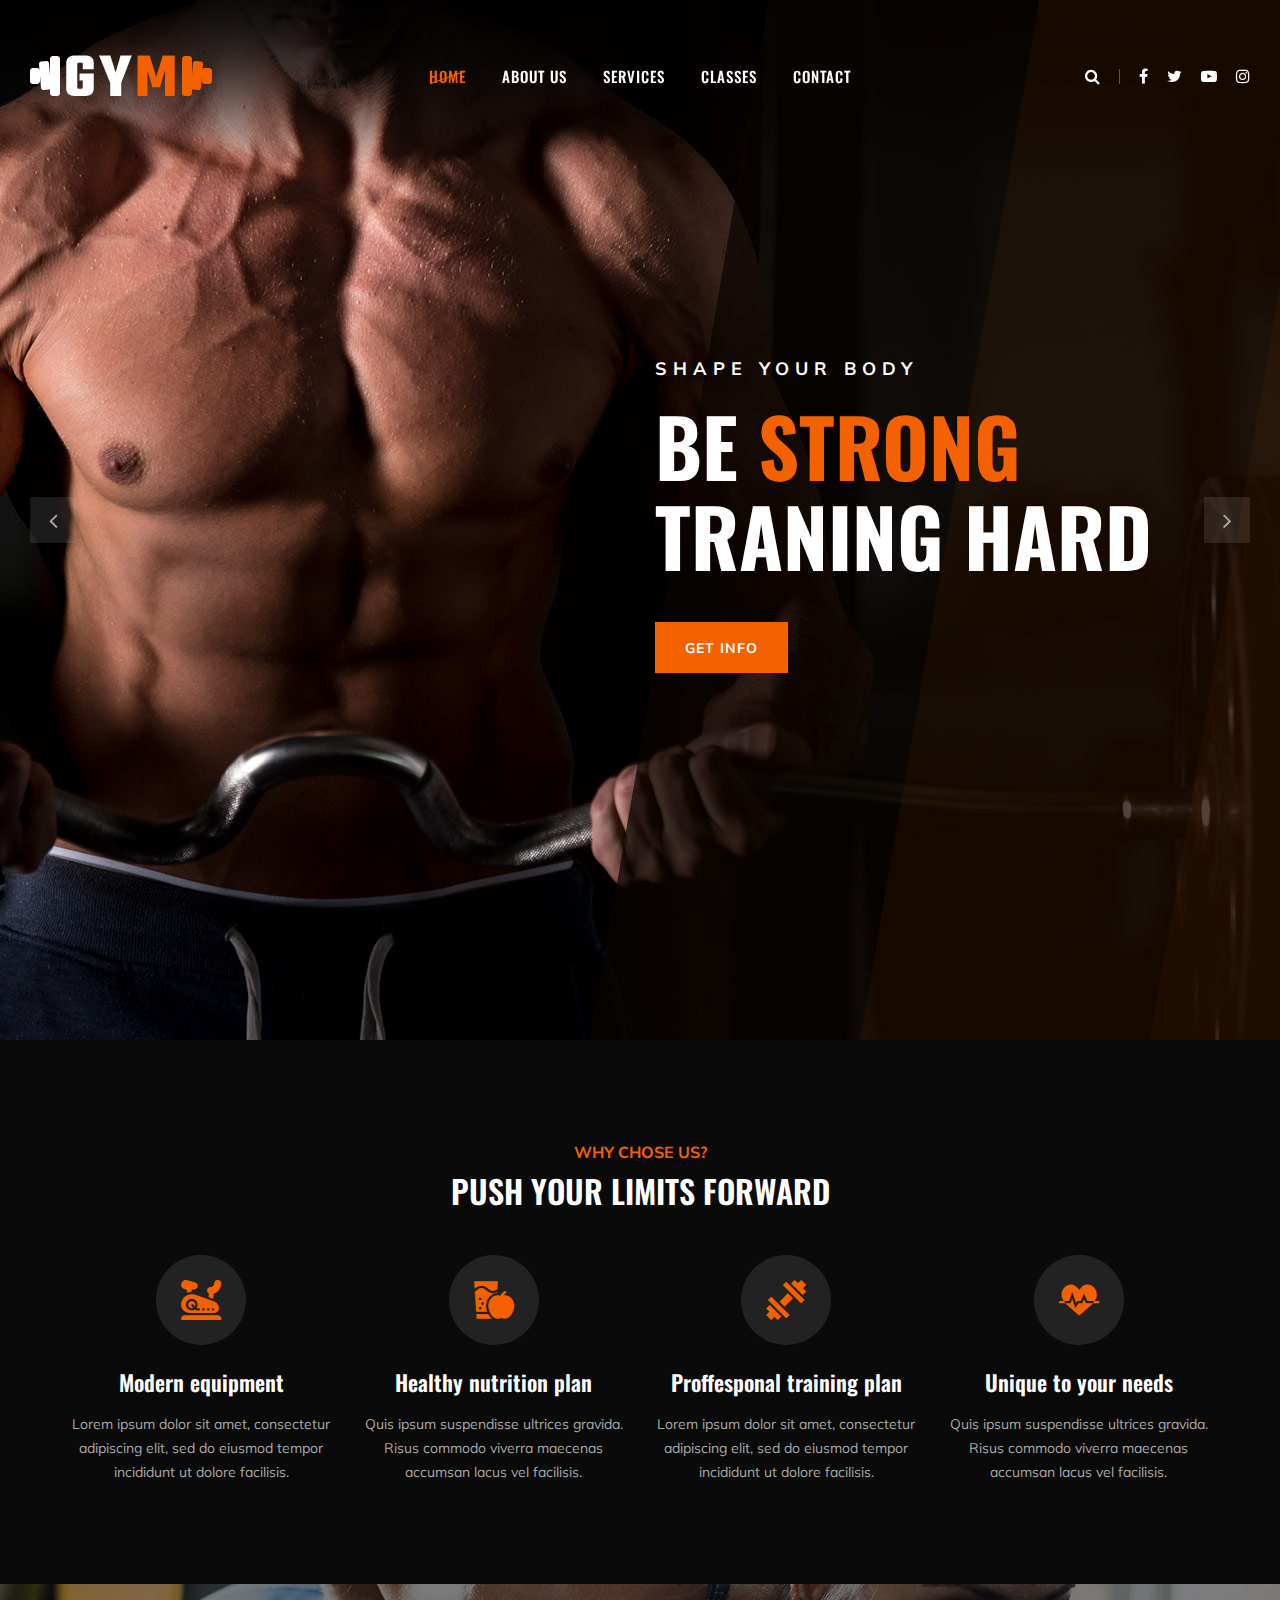
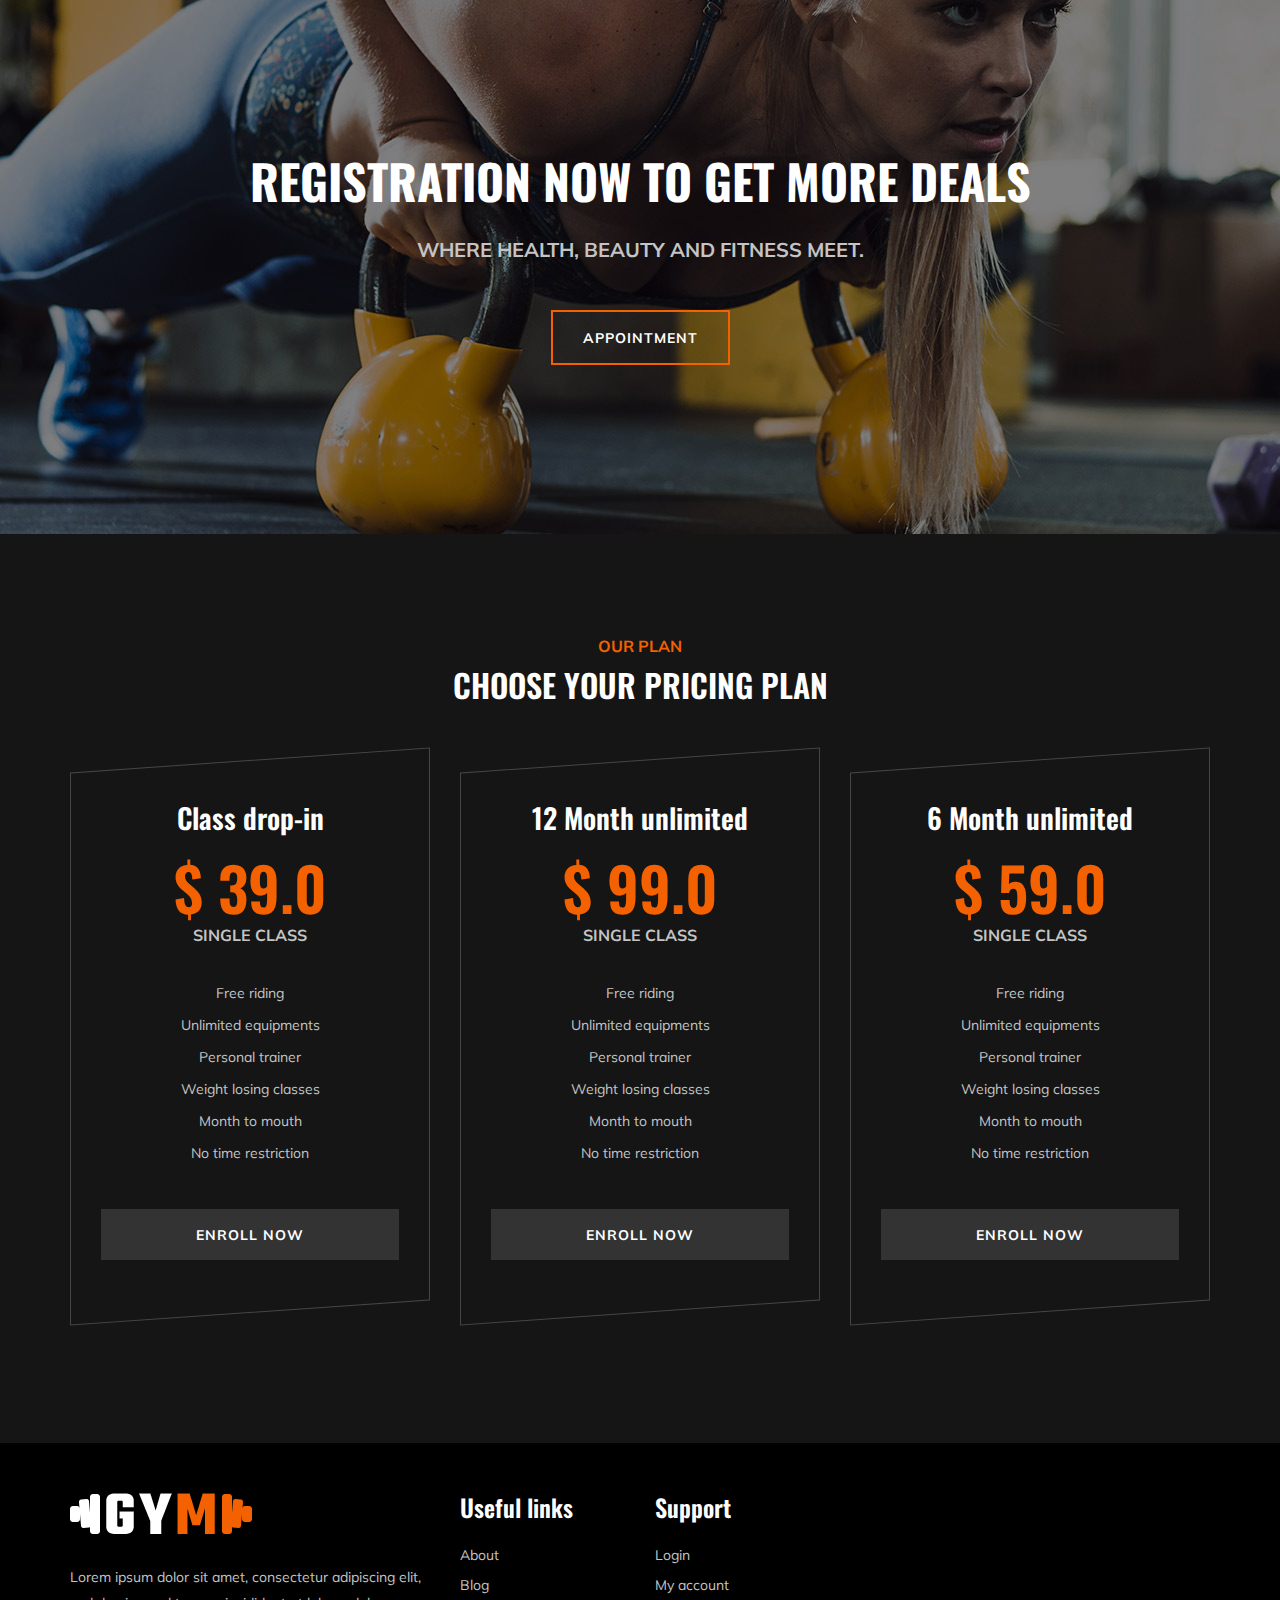
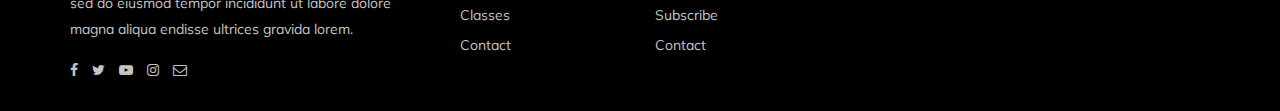
==== index.html @ 5176e03b "first commit" ====
<!DOCTYPE html>
<html lang="zxx">

<head>
    <meta charset="UTF-8">
    <meta name="description" content="Gym Template">
    <meta name="keywords" content="Gym, unica, creative, html">
    <meta name="viewport" content="width=device-width, initial-scale=1.0">
    <meta http-equiv="X-UA-Compatible" content="ie=edge">
    <title>SIM | Project</title>

    <!-- Google Font -->
    <link href="https://fonts.googleapis.com/css?family=Muli:300,400,500,600,700,800,900&display=swap" rel="stylesheet">
    <link href="https://fonts.googleapis.com/css?family=Oswald:300,400,500,600,700&display=swap" rel="stylesheet">

    <!-- Css Styles -->
    <link rel="stylesheet" href="css/bootstrap.min.css" type="text/css">
    <link rel="stylesheet" href="css/font-awesome.min.css" type="text/css">
    <link rel="stylesheet" href="css/flaticon.css" type="text/css">
    <link rel="stylesheet" href="css/owl.carousel.min.css" type="text/css">
    <link rel="stylesheet" href="css/magnific-popup.css" type="text/css">
    <link rel="stylesheet" href="css/slicknav.min.css" type="text/css">
    <link rel="stylesheet" href="css/style.css" type="text/css">
</head>

<body>
    <!-- Page Preloder -->
    <div id="preloder">
        <div class="loader"></div>
    </div>

    <!-- Offcanvas Menu Section Begin -->
    <div class="offcanvas-menu-overlay"></div>
    <div class="offcanvas-menu-wrapper">
        <div class="canvas-close">
            <i class="fa fa-close"></i>
        </div>
        <div class="canvas-search search-switch">
            <i class="fa fa-search"></i>
        </div>
        <nav class="canvas-menu mobile-menu">
            <ul>
                <li class="active"><a href="./index.html">Home</a></li>
                <li><a href="./about-us.html">About Us</a></li>
                <li><a href="./services.html">Services</a></li>
                <li><a href="./Classes.html">Classes</a></li>
                <li><a href="./contact.html">Contact</a></li>
            </ul>
</nav>
        <div id="mobile-menu-wrap"></div>
        <div class="canvas-social">
            <a href="#"><i class="fa fa-facebook"></i></a>
            <a href="#"><i class="fa fa-twitter"></i></a>
            <a href="#"><i class="fa fa-youtube-play"></i></a>
            <a href="#"><i class="fa fa-instagram"></i></a>
        </div>
    </div>
    <!-- Offcanvas Menu Section End -->

    <!-- Header Section Begin -->
    <header class="header-section">
        <div class="container-fluid">
            <div class="row">
                <div class="col-lg-3">
                    <div class="logo">
                        <a href="./index.html">
                            <img src="img/logo.png" alt="">
                        </a>
                    </div>
                </div>
                <div class="col-lg-6">
                    <nav class="nav-menu">
                        <ul>
                            <li class="active"><a href="./index.html">Home</a></li>
                            <li><a href="./about-us.html">About Us</a></li>
                            <li><a href="./services.html">Services</a></li>
                            <li><a href="./Classes.html">Classes</a></li>
                            <li><a href="./contact.html">Contact</a></li>
                        </ul>
                    </nav>
                </div>
                <div class="col-lg-3">
                    <div class="top-option">
                        <div class="to-search search-switch">
                            <i class="fa fa-search"></i>
                        </div>
                        <div class="to-social">
                            <a href="#"><i class="fa fa-facebook"></i></a>
                            <a href="#"><i class="fa fa-twitter"></i></a>
                            <a href="#"><i class="fa fa-youtube-play"></i></a>
                            <a href="#"><i class="fa fa-instagram"></i></a>
                        </div>
                    </div>
                </div>
            </div>
            <div class="canvas-open">
                <i class="fa fa-bars"></i>
            </div>
        </div>
    </header>
    <!-- Header End -->

    <!-- Hero Section Begin -->
    <section class="hero-section">
        <div class="hs-slider owl-carousel">
            <div class="hs-item set-bg" data-setbg="img/hero/hero-1.jpg">
                <div class="container">
                    <div class="row">
                        <div class="col-lg-6 offset-lg-6">
                            <div class="hi-text">
                                <span>Shape your body</span>
                                <h1>Be <strong>strong</strong> traning hard</h1>
                                <a href="#" class="primary-btn">Get info</a>
                            </div>
                        </div>
                    </div>
                </div>
            </div>
            <div class="hs-item set-bg" data-setbg="img/hero/hero-2.jpg">
                <div class="container">
                    <div class="row">
                        <div class="col-lg-6 offset-lg-6">
                            <div class="hi-text">
                                <span>Shape your body</span>
                                <h1>Be <strong>strong</strong> traning hard</h1>
                                <a href="#" class="primary-btn">Get info</a>
                            </div>
                        </div>
                    </div>
                </div>
            </div>
        </div>
    </section>
    <!-- Hero Section End -->

    <!-- ChoseUs Section Begin -->
    <section class="choseus-section spad">
        <div class="container">
            <div class="row">
                <div class="col-lg-12">
                    <div class="section-title">
                        <span>Why chose us?</span>
                        <h2>PUSH YOUR LIMITS FORWARD</h2>
                    </div>
                </div>
            </div>
            <div class="row">
                <div class="col-lg-3 col-sm-6">
                    <div class="cs-item">
                        <span class="flaticon-034-stationary-bike"></span>
                        <h4>Modern equipment</h4>
                        <p>Lorem ipsum dolor sit amet, consectetur adipiscing elit, sed do eiusmod tempor incididunt ut
                            dolore facilisis.</p>
                    </div>
                </div>
                <div class="col-lg-3 col-sm-6">
                    <div class="cs-item">
                        <span class="flaticon-033-juice"></span>
                        <h4>Healthy nutrition plan</h4>
                        <p>Quis ipsum suspendisse ultrices gravida. Risus commodo viverra maecenas accumsan lacus vel
                            facilisis.</p>
                    </div>
                </div>
                <div class="col-lg-3 col-sm-6">
                    <div class="cs-item">
                        <span class="flaticon-002-dumbell"></span>
                        <h4>Proffesponal training plan</h4>
                        <p>Lorem ipsum dolor sit amet, consectetur adipiscing elit, sed do eiusmod tempor incididunt ut
                            dolore facilisis.</p>
                    </div>
                </div>
                <div class="col-lg-3 col-sm-6">
                    <div class="cs-item">
                        <span class="flaticon-014-heart-beat"></span>
                        <h4>Unique to your needs</h4>
                        <p>Quis ipsum suspendisse ultrices gravida. Risus commodo viverra maecenas accumsan lacus vel
                            facilisis.</p>
                    </div>
                </div>
            </div>
        </div>
    </section>
    <!-- ChoseUs Section End -->

    <!-- Banner Section Begin -->
    <section class="banner-section set-bg" data-setbg="img/banner-bg.jpg">
        <div class="container">
            <div class="row">
                <div class="col-lg-12 text-center">
                    <div class="bs-text">
                        <h2>registration now to get more deals</h2>
                        <div class="bt-tips">Where health, beauty and fitness meet.</div>
                        <a href="#" class="primary-btn  btn-normal">Appointment</a>
                    </div>
                </div>
            </div>
        </div>
    </section>
    <!-- Banner Section End -->

    <!-- Pricing Section Begin -->
    <section class="pricing-section spad">
        <div class="container">
            <div class="row">
                <div class="col-lg-12">
                    <div class="section-title">
                        <span>Our Plan</span>
                        <h2>Choose your pricing plan</h2>
                    </div>
                </div>
            </div>
            <div class="row justify-content-center">
                <div class="col-lg-4 col-md-8">
                    <div class="ps-item">
                        <h3>Class drop-in</h3>
                        <div class="pi-price">
                            <h2>$ 39.0</h2>
                            <span>SINGLE CLASS</span>
                        </div>
                        <ul>
                            <li>Free riding</li>
                            <li>Unlimited equipments</li>
                            <li>Personal trainer</li>
                            <li>Weight losing classes</li>
                            <li>Month to mouth</li>
                            <li>No time restriction</li>
                        </ul>
                        <a href="#" class="primary-btn pricing-btn">Enroll now</a>
                        <a href="#" class="thumb-icon"><i class="fa fa-picture-o"></i></a>
                    </div>
                </div>
                <div class="col-lg-4 col-md-8">
                    <div class="ps-item">
                        <h3>12 Month unlimited</h3>
                        <div class="pi-price">
                            <h2>$ 99.0</h2>
                            <span>SINGLE CLASS</span>
                        </div>
                        <ul>
                            <li>Free riding</li>
                            <li>Unlimited equipments</li>
                            <li>Personal trainer</li>
                            <li>Weight losing classes</li>
                            <li>Month to mouth</li>
                            <li>No time restriction</li>
                        </ul>
                        <a href="#" class="primary-btn pricing-btn">Enroll now</a>
                        <a href="#" class="thumb-icon"><i class="fa fa-picture-o"></i></a>
                    </div>
                </div>
                <div class="col-lg-4 col-md-8">
                    <div class="ps-item">
                        <h3>6 Month unlimited</h3>
                        <div class="pi-price">
                            <h2>$ 59.0</h2>
                            <span>SINGLE CLASS</span>
                        </div>
                        <ul>
                            <li>Free riding</li>
                            <li>Unlimited equipments</li>
                            <li>Personal trainer</li>
                            <li>Weight losing classes</li>
                            <li>Month to mouth</li>
                            <li>No time restriction</li>
                        </ul>
                        <a href="#" class="primary-btn pricing-btn">Enroll now</a>
                        <a href="#" class="thumb-icon"><i class="fa fa-picture-o"></i></a>
                    </div>
                </div>
            </div>
        </div>
    </section>
    <!-- Pricing Section End -->

    <!-- Footer Section Begin -->
    <section class="footer-section">
        <div class="container">
            <div class="row">
                <div class="col-lg-4">
                    <div class="fs-about">
                        <div class="fa-logo">
                            <a href="#"><img src="img/logo.png" alt=""></a>
                        </div>
                        <p>Lorem ipsum dolor sit amet, consectetur adipiscing elit, sed do eiusmod tempor incididunt ut
                            labore dolore magna aliqua endisse ultrices gravida lorem.</p>
                        <div class="fa-social">
                            <a href="#"><i class="fa fa-facebook"></i></a>
                            <a href="#"><i class="fa fa-twitter"></i></a>
                            <a href="#"><i class="fa fa-youtube-play"></i></a>
                            <a href="#"><i class="fa fa-instagram"></i></a>
                            <a href="#"><i class="fa  fa-envelope-o"></i></a>
                        </div>
                    </div>
                </div>
                <div class="col-lg-2 col-md-3 col-sm-6">
                    <div class="fs-widget">
                        <h4>Useful links</h4>
                        <ul>
                            <li><a href="#">About</a></li>
                            <li><a href="#">Blog</a></li>
                            <li><a href="#">Classes</a></li>
                            <li><a href="#">Contact</a></li>
                        </ul>
                    </div>
                </div>
                <div class="col-lg-2 col-md-3 col-sm-6">
                    <div class="fs-widget">
                        <h4>Support</h4>
                        <ul>
                            <li><a href="#">Login</a></li>
                            <li><a href="#">My account</a></li>
                            <li><a href="#">Subscribe</a></li>
                            <li><a href="#">Contact</a></li>
                        </ul>
                    </div>
                </div>
        </div>
    </section>
    <!-- Footer Section End -->

    <!-- Js Plugins -->
    <script src="js/jquery-3.3.1.min.js"></script>
    <script src="js/bootstrap.min.js"></script>
    <script src="js/jquery.magnific-popup.min.js"></script>
    <script src="js/jquery.slicknav.js"></script>
    <script src="js/owl.carousel.min.js"></script>
    <script src="js/main.js"></script>



</body>

</html>
---- css/flaticon.css ----
/*
  	Flaticon icon font: Flaticon
  	Creation date: 19/02/2019 07:27
  	*/

@font-face {
  font-family: "Flaticon";
  src: url("../fonts/Flaticon.eot");
  src: url("../fonts/Flaticon.eot?#iefix") format("embedded-opentype"),
       url("../fonts/Flaticon.woff2") format("woff2"),
       url("../fonts/Flaticon.woff") format("woff"),
       url("../fonts/Flaticon.ttf") format("truetype"),
       url("../fonts/Flaticon.svg#Flaticon") format("svg");
  font-weight: normal;
  font-style: normal;
}

@media screen and (-webkit-min-device-pixel-ratio:0) {
  @font-face {
    font-family: "Flaticon";
    src: url("../fonts/Flaticon.svg#Flaticon") format("svg");
  }
}

[class^="flaticon-"]:before, [class*=" flaticon-"]:before,
[class^="flaticon-"]:after, [class*=" flaticon-"]:after {   
  font-family: Flaticon;
  font-size: 40px;
  font-style: normal;
  margin-left: 0;
}

.flaticon-001-mattress:before { content: "\f100"; }
.flaticon-002-dumbell:before { content: "\f101"; }
.flaticon-003-weight:before { content: "\f102"; }
.flaticon-004-measuring-tape:before { content: "\f103"; }
.flaticon-005-clipboard:before { content: "\f104"; }
.flaticon-006-weight-1:before { content: "\f105"; }
.flaticon-007-rings:before { content: "\f106"; }
.flaticon-008-calendar:before { content: "\f107"; }
.flaticon-009-smartwatch:before { content: "\f108"; }
.flaticon-010-lockers:before { content: "\f109"; }
.flaticon-011-punching-ball:before { content: "\f10a"; }
.flaticon-012-bag:before { content: "\f10b"; }
.flaticon-013-balance:before { content: "\f10c"; }
.flaticon-014-heart-beat:before { content: "\f10d"; }
.flaticon-015-proteins:before { content: "\f10e"; }
.flaticon-016-fitness:before { content: "\f10f"; }
.flaticon-017-pull-up-bar:before { content: "\f110"; }
.flaticon-018-scale:before { content: "\f111"; }
.flaticon-019-bands:before { content: "\f112"; }
.flaticon-020-smartphone:before { content: "\f113"; }
.flaticon-021-tshirt:before { content: "\f114"; }
.flaticon-022-short:before { content: "\f115"; }
.flaticon-023-dumbbells:before { content: "\f116"; }
.flaticon-024-jumping-rope:before { content: "\f117"; }
.flaticon-025-fitness-1:before { content: "\f118"; }
.flaticon-026-gym:before { content: "\f119"; }
.flaticon-027-fitness-2:before { content: "\f11a"; }
.flaticon-028-weightlifting:before { content: "\f11b"; }
.flaticon-029-wheel:before { content: "\f11c"; }
.flaticon-030-dumbbells-1:before { content: "\f11d"; }
.flaticon-031-workout:before { content: "\f11e"; }
.flaticon-032-bottle:before { content: "\f11f"; }
.flaticon-033-juice:before { content: "\f120"; }
.flaticon-034-stationary-bike:before { content: "\f121"; }
.flaticon-035-punching-ball-1:before { content: "\f122"; }
.flaticon-036-timer:before { content: "\f123"; }
.flaticon-037-medal:before { content: "\f124"; }
.flaticon-038-treadmill:before { content: "\f125"; }
.flaticon-039-syringe:before { content: "\f126"; }
.flaticon-040-whistle:before { content: "\f127"; }
.flaticon-041-chest:before { content: "\f128"; }
.flaticon-042-pills:before { content: "\f129"; }
.flaticon-043-mp3:before { content: "\f12a"; }
.flaticon-044-no-smoking:before { content: "\f12b"; }
.flaticon-045-boxing-gloves:before { content: "\f12c"; }
.flaticon-046-gloves:before { content: "\f12d"; }
.flaticon-047-buck:before { content: "\f12e"; }
.flaticon-048-headgear:before { content: "\f12f"; }
.flaticon-049-hand-grip:before { content: "\f130"; }
.flaticon-050-no-fast-food:before { content: "\f131"; }
---- css/style.css ----
/*----------------------------------------*/
/*  default CSS
/*----------------------------------------*/

html,
body {
	height: 100%;
	font-family: "Muli", sans-serif;
	-webkit-font-smoothing: antialiased;
	font-smoothing: antialiased;
}

h1,
h2,
h3,
h4,
h5,
h6 {
	margin: 0;
	color: #111111;
	font-weight: 400;
	font-family: "Oswald", sans-serif;
}

h1 {
	font-size: 70px;
}

h2 {
	font-size: 36px;
}

h3 {
	font-size: 30px;
}

h4 {
	font-size: 24px;
}

h5 {
	font-size: 18px;
}

h6 {
	font-size: 16px;
}

p {
	font-size: 14px;
	font-family: "Muli", sans-serif;
	color: #a9a9a9;
	font-weight: 400;
	line-height: 24px;
	margin: 0 0 15px 0;
}

img {
	max-width: 100%;
}

input:focus,
select:focus,
button:focus,
textarea:focus {
	outline: none;
}

a:hover,
a:focus {
	text-decoration: none;
	outline: none;
	color: #fff;
}

ul,
ol {
	padding: 0;
	margin: 0;
}

/*---------------------
  Helper CSS
-----------------------*/

.section-title {
	margin-bottom: 45px;
	text-align: center;
}

.section-title span {
	font-size: 16px;
	color: #f36100;
	text-transform: uppercase;
	font-weight: 700;
}

.section-title h2 {
	color: #ffffff;
	font-size: 32px;
	font-weight: 600;
	text-transform: uppercase;
	margin-top: 8px;
}

.set-bg {
	background-repeat: no-repeat;
	background-size: cover;
	background-position: top center;
}

.spad {
	padding-top: 100px;
	padding-bottom: 100px;
}

.spad-2 {
	padding-top: 50px;
	padding-bottom: 70px;
}

.text-white h1,
.text-white h2,
.text-white h3,
.text-white h4,
.text-white h5,
.text-white h6,
.text-white p,
.text-white span,
.text-white li,
.text-white a {
	color: #fff;
}

/* buttons */

.primary-btn {
	display: inline-block;
	font-size: 14px;
	padding: 17px 30px 16px;
	color: #ffffff;
	background: #f36100;
	line-height: normal;
	letter-spacing: 1px;
	text-transform: uppercase;
	font-weight: 700;
}

.primary-btn.btn-normal {
	-webkit-transition: all 0.3s;
	-o-transition: all 0.3s;
	transition: all 0.3s;
}

.primary-btn.btn-normal:hover {
	background: #f36100;
	border-color: #f36100;
}

/* Preloder */

#preloder {
	position: fixed;
	width: 100%;
	height: 100%;
	top: 0;
	left: 0;
	z-index: 999999;
	background: #000;
}

.loader {
	width: 40px;
	height: 40px;
	position: absolute;
	top: 50%;
	left: 50%;
	margin-top: -13px;
	margin-left: -13px;
	border-radius: 60px;
	animation: loader 0.8s linear infinite;
	-webkit-animation: loader 0.8s linear infinite;
}

@keyframes loader {
	0% {
		-webkit-transform: rotate(0deg);
		transform: rotate(0deg);
		border: 4px solid #f44336;
		border-left-color: transparent;
	}
	50% {
		-webkit-transform: rotate(180deg);
		transform: rotate(180deg);
		border: 4px solid #673ab7;
		border-left-color: transparent;
	}
	100% {
		-webkit-transform: rotate(360deg);
		transform: rotate(360deg);
		border: 4px solid #f44336;
		border-left-color: transparent;
	}
}

@-webkit-keyframes loader {
	0% {
		-webkit-transform: rotate(0deg);
		border: 4px solid #f44336;
		border-left-color: transparent;
	}
	50% {
		-webkit-transform: rotate(180deg);
		border: 4px solid #673ab7;
		border-left-color: transparent;
	}
	100% {
		-webkit-transform: rotate(360deg);
		border: 4px solid #f44336;
		border-left-color: transparent;
	}
}

.spacial-controls {
	position: fixed;
	width: 111px;
	height: 91px;
	top: 0;
	right: 0;
	z-index: 999;
}

.spacial-controls .search-switch {
	display: block;
	height: 100%;
	padding-top: 30px;
	background: #323232;
	text-align: center;
	cursor: pointer;
}

.search-model {
	display: none;
	position: fixed;
	width: 100%;
	height: 100%;
	left: 0;
	top: 0;
	background: #000;
	z-index: 99999;
}

.search-model-form {
	padding: 0 15px;
}

.search-model-form input {
	width: 500px;
	font-size: 40px;
	border: none;
	border-bottom: 2px solid #333;
	background: none;
	color: #999;
}

.search-close-switch {
	position: absolute;
	width: 50px;
	height: 50px;
	background: #333;
	color: #fff;
	text-align: center;
	border-radius: 50%;
	font-size: 28px;
	line-height: 28px;
	top: 30px;
	cursor: pointer;
	-webkit-transform: rotate(45deg);
	-ms-transform: rotate(45deg);
	transform: rotate(45deg);
	display: -webkit-box;
	display: -ms-flexbox;
	display: flex;
	-webkit-box-align: center;
	-ms-flex-align: center;
	align-items: center;
	-webkit-box-pack: center;
	-ms-flex-pack: center;
	justify-content: center;
}

/*---------------------
  Header
-----------------------*/

.header-section {
	position: absolute;
	left: 0;
	top: 0;
	width: 100%;
	padding: 0 15px;
	padding-top: 55px;
	z-index: 99;
}

.logo a {
	display: inline-block;
}

.nav-menu {
	text-align: center;
}

.nav-menu ul li {
	list-style: none;
	display: inline-block;
	margin-right: 32px;
	position: relative;
	z-index: 1;
}

.nav-menu ul li .dropdown {
	position: absolute;
	left: -30px;
	top: 58px;
	width: 180px;
	background: #252525;
	z-index: 99;
	text-align: left;
	padding: 13px 0 20px;
	opacity: 0;
	visibility: hidden;
	-webkit-transition: all 0.3s;
	-o-transition: all 0.3s;
	transition: all 0.3s;
}

.nav-menu ul li .dropdown li {
	margin-right: 0;
	display: block;
}

.nav-menu ul li .dropdown li a {
	display: block;
	text-transform: none;
	padding: 6px 0 6px 30px;
	font-weight: 400;
}

.nav-menu ul li .dropdown li a:after {
	display: none;
}

.nav-menu ul li:last-child {
	margin-right: 0;
}

.nav-menu ul li.active>a {
	color: #f36100;
}

.nav-menu ul li.active>a:after {
	opacity: 1;
}

.nav-menu ul li:hover>a {
	color: #f36100;
}

.nav-menu ul li:hover>a:after {
	opacity: 1;
}

.nav-menu ul li:hover .dropdown {
	opacity: 1;
	visibility: visible;
}

.nav-menu ul li a {
	color: #ffffff;
	display: block;
	font-size: 15px;
	font-weight: 500;
	text-transform: uppercase;
	letter-spacing: 1px;
	font-family: "Oswald", sans-serif;
	padding: 10px 0px;
	position: relative;
	-webkit-transition: all 0.3s;
	-o-transition: all 0.3s;
	transition: all 0.3s;
}

.nav-menu ul li a:after {
	position: absolute;
	left: 0;
	top: 22px;
	height: 1px;
	width: 100%;
	background: #f36100;
	content: "";
	-webkit-transform: rotate(-20deg);
	-ms-transform: rotate(-20deg);
	transform: rotate(-20deg);
	opacity: 0;
	-webkit-transition: all 0.3s;
	-o-transition: all 0.3s;
	transition: all 0.3s;
}

.top-option {
	text-align: right;
	padding: 9px 0;
}

.top-option .to-search {
	display: inline-block;
	padding-right: 20px;
	position: relative;
}

.top-option .to-search:after {
	position: absolute;
	right: 0;
	top: 5px;
	height: 15px;
	width: 1px;
	background: rgba(255, 255, 255, 0.3);
	content: "";
}

.top-option .to-search i {
	font-size: 16px;
	color: #ffffff;
	cursor: pointer;
}

.top-option .to-social {
	display: inline-block;
}

.top-option .to-social a {
	display: inline-block;
	color: #ffffff;
	font-size: 16px;
	margin-left: 15px;
}

.offcanvas-menu-wrapper {
	display: none;
}

.canvas-open {
	display: none;
}

/*---------------------
  Hero Section
-----------------------*/

.hs-slider.owl-carousel .owl-item.active .hs-item .hi-text span {
	position: relative;
	top: 0;
	-webkit-transition: all 0.2s ease 0.2s;
	-o-transition: all 0.2s ease 0.2s;
	transition: all 0.2s ease 0.2s;
	opacity: 1;
}

.hs-slider.owl-carousel .owl-item.active .hs-item .hi-text h1 {
	position: relative;
	top: 0;
	-webkit-transition: all 0.4s ease 0.4s;
	-o-transition: all 0.4s ease 0.4s;
	transition: all 0.4s ease 0.4s;
	opacity: 1;
}

.hs-slider.owl-carousel .owl-item.active .hs-item .hi-text .primary-btn {
	position: relative;
	top: 0;
	-webkit-transition: all 0.6s ease 0.6s;
	-o-transition: all 0.6s ease 0.6s;
	transition: all 0.6s ease 0.6s;
	opacity: 1;
}

.hs-slider.owl-carousel .owl-nav button {
	height: 46px;
	width: 46px;
	color: #a9a9a9;
	background: rgba(255, 255, 255, 0.1);
	line-height: 46px;
	text-align: center;
	position: absolute;
	font-size: 24px;
	left: 30px;
	top: 50%;
	-webkit-transform: translateY(-23px);
	-ms-transform: translateY(-23px);
	transform: translateY(-23px);
}

.hs-slider.owl-carousel .owl-nav button.owl-next {
	left: auto;
	right: 30px;
}

.hs-slider .hs-item {
	height: 1040px;
	display: -webkit-box;
	display: -ms-flexbox;
	display: flex;
	-ms-flex-line-pack: center;
	align-content: center;
	padding-top: 355px;
}

.hs-slider .hs-item .hi-text span {
	display: block;
	font-size: 18px;
	color: #ffffff;
	text-transform: uppercase;
	font-weight: 700;
	letter-spacing: 6px;
	margin-bottom: 18px;
	position: relative;
	top: 100px;
	opacity: 0;
}

.hs-slider .hs-item .hi-text h1 {
	font-size: 80px;
	color: #ffffff;
	font-weight: 700;
	text-transform: uppercase;
	line-height: 90px;
	margin-bottom: 42px;
	position: relative;
	top: 100px;
	opacity: 0;
}

.hs-slider .hs-item .hi-text h1 strong {
	color: #f36100;
}

.hs-slider .hs-item .hi-text .primary-btn {
	position: relative;
	top: 100px;
	opacity: 0;
}

/*---------------------
  ChoseUs Section
-----------------------*/

.choseus-section {
	background: #0a0a0a;
	padding-bottom: 70px;
}

.cs-item {
	text-align: center;
	margin-bottom: 30px;
}

.cs-item:hover span {
	background: #f36100;
	color: #ffffff;
}

.cs-item span {
	height: 90px;
	width: 90px;
	background: rgba(255, 255, 255, 0.1);
	border-radius: 50%;
	display: inline-block;
	color: #f36100;
	line-height: 90px;
	text-align: center;
	-webkit-transition: all 0.3s;
	-o-transition: all 0.3s;
	transition: all 0.3s;
}

.cs-item h4 {
	color: #ffffff;
	font-size: 22px;
	font-weight: 600;
	margin-top: 24px;
	margin-bottom: 16px;
}

/*---------------------
  Classes Section
-----------------------*/

.classes-section {
	background: #151515;
	padding-bottom: 80px;
}

.classes-section .section-title {
	margin-bottom: 35px;
}

.class-item {
	overflow: hidden;
	margin-bottom: 30px;
}

.class-item .ci-pic img {
	min-width: 100%;
}

.class-item .ci-text {
	background: #0a0a0a;
	position: relative;
	padding: 10px 30px 26px 30px;
	z-index: 1;
}

.class-item .ci-text:after {
	position: absolute;
	left: -5px;
	top: -44px;
	height: 100px;
	width: 600px;
	border-top: 4px solid #464646;
	background: #0a0a0a;
	content: "";
	-webkit-transform: rotate(-5deg);
	-ms-transform: rotate(-5deg);
	transform: rotate(-5deg);
	z-index: -1;
}

.class-item .ci-text span {
	color: #f36100;
	font-size: 12px;
	text-transform: uppercase;
	font-weight: 700;
}

.class-item .ci-text h5 {
	font-size: 20px;
	color: #ffffff;
	font-weight: 600;
	text-transform: uppercase;
	margin-top: 4px;
}

.class-item .ci-text h4 {
	font-size: 26px;
	color: #ffffff;
	font-weight: 600;
	text-transform: uppercase;
	margin-top: 4px;
}

.class-item .ci-text a {
	display: inline-block;
	width: 46px;
	height: 46px;
	background: rgba(255, 255, 255, 0.1);
	line-height: 46px;
	text-align: center;
	font-size: 24px;
	color: #ffffff;
	position: absolute;
	right: 30px;
	bottom: 26px;
}

/*---------------------
  Banner Section
-----------------------*/

.banner-section {
	height: 550px;
	display: -webkit-box;
	display: -ms-flexbox;
	display: flex;
	-webkit-box-align: center;
	-ms-flex-align: center;
	align-items: center;
	-webkit-box-pack: center;
	-ms-flex-pack: center;
	justify-content: center;
}

.bs-text.service-banner .bt-tips {
	margin-bottom: 35px;
}

.bs-text h2 {
	font-size: 48px;
	color: #ffffff;
	font-weight: 700;
	text-transform: uppercase;
	margin-bottom: 25px;
}

.bs-text .bt-tips {
	font-size: 20px;
	color: #c4c4c4;
	font-weight: 700;
	text-transform: uppercase;
	margin-bottom: 45px;
}

.bs-text .primary-btn {
	background: transparent;
	border: 2px solid #f36100;
}

.bs-text .play-btn {
	display: inline-block;
	height: 70px;
	width: 70px;
	background: #f36100;
	border-radius: 50%;
	line-height: 70px;
	text-align: center;
	font-size: 36px;
	color: #ffffff;
}

/*---------------------
  Pricing Section
-----------------------*/

.pricing-section {
	background: #151515;
}

.pricing-section .section-title {
	margin-bottom: 56px;
}

.ps-item {
	text-align: center;
	padding: 40px 30px 52px;
	border: 1px solid #464646;
	-webkit-transform: skewY(-4deg);
	-ms-transform: skewY(-4deg);
	transform: skewY(-4deg);
	-webkit-transition: all 0.5s;
	-o-transition: all 0.5s;
	transition: all 0.5s;
	margin-bottom: 30px;
	position: relative;
}

.ps-item:hover {
	background: #ffffff;
	border-color: #ffffff;
}

.ps-item:hover h3 {
	color: #111111;
}

.ps-item:hover .pi-price span {
	color: #444444;
}

.ps-item:hover ul li {
	color: #111111;
	font-weight: 600;
}

.ps-item:hover .primary-btn.pricing-btn {
	background: #f36100;
}

.ps-item:hover .thumb-icon {
	opacity: 1;
	visibility: visible;
}

.ps-item h3 {
	font-size: 28px;
	color: #ffffff;
	font-weight: 600;
	margin-bottom: 16px;
	-webkit-transform: skewY(4deg);
	-ms-transform: skewY(4deg);
	transform: skewY(4deg);
}

.ps-item .pi-price {
	margin-bottom: 30px;
	-webkit-transform: skewY(4deg);
	-ms-transform: skewY(4deg);
	transform: skewY(4deg);
}

.ps-item .pi-price h2 {
	font-size: 60px;
	color: #f36100;
	font-weight: 600;
}

.ps-item .pi-price span {
	color: #c4c4c4;
	font-size: 16px;
	font-weight: 700;
	text-transform: uppercase;
}

.ps-item ul {
	margin-bottom: 40px;
	-webkit-transform: skewY(4deg);
	-ms-transform: skewY(4deg);
	transform: skewY(4deg);
}

.ps-item ul li {
	font-size: 14px;
	color: #c4c4c4;
	line-height: 32px;
	list-style: none;
}

.ps-item .primary-btn.pricing-btn {
	display: block;
	background: #333333;
	-webkit-transform: skewY(4deg);
	-ms-transform: skewY(4deg);
	transform: skewY(4deg);
}

.ps-item .thumb-icon {
	font-size: 48px;
	color: #f36100;
	position: absolute;
	left: 50px;
	bottom: 120px;
	-webkit-transform: skewY(4deg);
	-ms-transform: skewY(4deg);
	transform: skewY(4deg);
	opacity: 0;
	visibility: hidden;
}


/*---------------------
  Team Section
-----------------------*/

.team-section {
	background: #151515;
}

.team-section.team-page {
	padding-bottom: 70px;
}

.team-section.team-page .ts-item {
	margin-bottom: 30px;
}



.team-section.team-page .ts-item .tt_social a {
	font-size: 14px;
	color: #c4c4c4;
	margin-right: 10px;
}

.team-section.team-page .ts-item .tt_social a:last-child {
	margin-right: 0;
}

.team-title .section-title {
	text-align: left;
	float: left;
}

.primary-btn.appoinment-btn {
	background: transparent;
	border: 2px solid #f36100;
	float: right;
	margin-top: 10px;
}

.ts-slider .col-lg-4 {
	max-width: 100%;
}

.ts-slider.owl-carousel .owl-dots {
	text-align: center;
	margin-top: 30px;
}

.ts-slider.owl-carousel .owl-dots button {
	height: 4px;
	width: 20px;
	background: #5c5c5c;
	margin-right: 15px;
	-webkit-transform: skewY(-5deg);
	-ms-transform: skewY(-5deg);
	transform: skewY(-5deg);
}

.ts-slider.owl-carousel .owl-dots button.active {
	background: #f36100;
}

.ts-slider.owl-carousel .owl-dots button:last-child {
	margin-right: 0;
}

.ts-item {
	height: 450px;
	position: relative;
	overflow: hidden;
}




/*---------------------
  Footer
-----------------------*/

.footer-section {
	background: #000000;
	padding-top: 50px;
}

.fs-about {
	margin-bottom: 30px;
}

.fs-about .fa-logo {
	margin-bottom: 30px;
}

.fs-about .fa-logo a {
	display: inline-block;
}

.fs-about p {
	line-height: 26px;
	color: #c4c4c4;
}

.fs-about .fa-social a {
	font-size: 14px;
	color: #c4c4c4;
	margin-right: 10px;
}

.fs-about .fa-social a:last-child {
	margin-right: 0;
}

.fs-widget {
	margin-bottom: 30px;
}

.fs-widget h4 {
	color: #ffffff;
	font-weight: 600;
	margin-bottom: 18px;
}

.fs-widget ul li {
	list-style: none;
}

.fs-widget ul li a {
	font-size: 14px;
	color: #c4c4c4;
	line-height: 30px;
}

.fs-widget .fw-recent {
	margin-bottom: 20px;
	padding-bottom: 10px;
	border-bottom: 1px solid #1a1a1a;
}

.fs-widget .fw-recent:last-child {
	padding-bottom: 0;
	border: none;
}

.fs-widget .fw-recent h6 {
	margin-bottom: 6px;
}

.fs-widget .fw-recent h6 a {
	color: #c4c4c4;
	letter-spacing: 0.5px;
}

.fs-widget .fw-recent ul li {
	font-size: 12px;
	color: #4d4d4d;
	display: inline-block;
	margin-right: 25px;
	position: relative;
}

.fs-widget .fw-recent ul li:last-child:after {
	display: none;
}

.fs-widget .fw-recent ul li:after {
	position: absolute;
	right: -16px;
	top: 0;
	content: "|";
}

.copyright-text {
	font-size: 14px;
	color: #c4c4c4;
	letter-spacing: 0.5px;
	border-top: 1px solid #1a1a1a;
	padding: 25px 0;
	margin-top: 15px;
}

.copyright-text a,
.copyright-text i {
	color: #f36100;
}

/* ----------------------------------- Other Pages Styles ----------------------------------- */

/*---------------------
  Breadcrumb Section
-----------------------*/

.breadcrumb-section {
	height: 500px;
	padding-top: 230px;
}

.breadcrumb-text h2 {
	font-size: 60px;
	color: #ffffff;
	font-weight: 600;
	text-transform: uppercase;
	margin-bottom: 15px;
}

.breadcrumb-text .bt-option a {
	font-size: 18px;
	color: #ffffff;
	font-weight: 700;
	display: inline-block;
	position: relative;
	margin-right: 20px;
}

.breadcrumb-text .bt-option a:after {
	position: absolute;
	right: -14px;
	top: 6px;
	font-family: "FontAwesome";
	content: "";
	font-size: 13px;
	font-weight: 400;
}

.breadcrumb-text .bt-option span {
	font-size: 18px;
	color: #f36100;
	font-weight: 700;
}

/*---------------------
  Contact Section
-----------------------*/

.contact-section {
	background: #151515;
}

.section-title.contact-title {
	text-align: left;
	margin-bottom: 35px;
}

.contact-widget .cw-text {
	overflow: hidden;
	margin-bottom: 35px;
}

.contact-widget .cw-text i {
	font-size: 30px;
	color: #f36100;
	display: inline-block;
	height: 65px;
	width: 65px;
	background: #363636;
	border-radius: 50%;
	line-height: 65px;
	text-align: center;
	float: left;
	margin-right: 20px;
}

.contact-widget .cw-text p {
	overflow: hidden;
	color: #c4c4c4;
	margin-bottom: 0;
	padding-top: 10px;
}

.contact-widget .cw-text ul {
	overflow: hidden;
	padding-top: 20px;
}

.contact-widget .cw-text ul li {
	list-style: none;
	font-size: 14px;
	color: #c4c4c4;
	margin-right: 25px;
	display: inline-block;
	position: relative;
}

.contact-widget .cw-text ul li:after {
	position: absolute;
	right: -18px;
	top: 0;
	content: "|";
	color: #545454;
}

.contact-widget .cw-text ul li:last-child {
	margin-right: 0;
}

.contact-widget .cw-text ul li:last-child:after {
	display: none;
}

.contact-widget .cw-text.email p {
	padding-top: 20px;
}

.leave-comment h5 {
	font-size: 20px;
	color: #ffffff;
	font-weight: 500;
	text-transform: uppercase;
	margin-bottom: 40px;
}

.leave-comment form input {
	font-size: 13px;
	color: #c4c4c4;
	width: 100%;
	height: 46px;
	border: 1px solid #363636;
	padding-left: 20px;
	padding-right: 5px;
	background: transparent;
	margin-bottom: 20px;
}

.leave-comment form input::-webkit-input-placeholder {
	color: #c4c4c4;
}

.leave-comment form input::-moz-placeholder {
	color: #c4c4c4;
}

.leave-comment form input:-ms-input-placeholder {
	color: #c4c4c4;
}

.leave-comment form input::-ms-input-placeholder {
	color: #c4c4c4;
}

.leave-comment form input::placeholder {
	color: #c4c4c4;
}

.leave-comment form textarea {
	font-size: 13px;
	color: #c4c4c4;
	width: 100%;
	height: 100px;
	border: 1px solid #363636;
	padding-left: 20px;
	padding-top: 12px;
	padding-right: 5px;
	background: transparent;
	margin-bottom: 14px;
	resize: none;
}

.leave-comment form textarea::-webkit-input-placeholder {
	color: #c4c4c4;
}

.leave-comment form textarea::-moz-placeholder {
	color: #c4c4c4;
}

.leave-comment form textarea:-ms-input-placeholder {
	color: #c4c4c4;
}

.leave-comment form textarea::-ms-input-placeholder {
	color: #c4c4c4;
}

.leave-comment form textarea::placeholder {
	color: #c4c4c4;
}

.leave-comment form button {
	font-size: 14px;
	color: #ffffff;
	text-transform: uppercase;
	font-weight: 700;
	width: 100%;
	border: none;
	padding: 14px 0 12px;
	background: #f36100;
}




/*--------------------------------- Responsive Media Quaries -----------------------------*/

@media only screen and (min-width: 1650px) and (max-width: 1920px) {
	.nav-menu ul li {
		margin-right: 60px;
	}
}

@media only screen and (min-width: 1200px) {
	.container {
		max-width: 1170px;
	}
}

/* Medium Device = 1200px */

@media only screen and (min-width: 992px) and (max-width: 1199px) {
	.nav-menu ul li {
		margin-right: 5px;
	}
	.ps-item .thumb-icon {
		left: 15px;
	}
	.blog-item .bi-pic {
		float: none;
	}
	.blog-item .bi-text {
		height: auto;
		padding: 32px 30px 30px 30px;
	}
	.blog-item .bi-pic img {
		height: auto;
	}
}

/* Tablet Device = 768px */

@media only screen and (min-width: 768px) and (max-width: 991px) {
	.about-text {
		height: auto;
		padding: 120px 70px 60px 70px;
	}
	.blog-section .sidebar-option {
		padding-left: 0;
	}
	.blog-item .bi-pic {
		float: none;
	}
	.blog-item .bi-text {
		height: auto;
		padding: 32px 30px 30px 30px;
	}
	.class-details-text .cd-trainer .cd-trainer-text {
		padding-top: 30px;
	}
	.sidebar-option {
		padding-left: 0;
		padding-top: 30px;
	}
	.chart-table {
		margin-bottom: 30px;
	}
	.table-controls {
		text-align: left;
		margin-top: 0;
		margin-bottom: 30px;
	}
	.ss-text:after {
		display: none;
	}
	.ss-text {
		padding: 72px 60px;
		margin-bottom: 30px;
	}
	.class-item .ci-text:after {
		width: 750px;
	}
	.ts_slider.owl-carousel .owl-nav button {
		left: 0;
	}
	.ts_slider.owl-carousel .owl-nav button.owl-next {
		right: 0;
	}
	.hs-slider.owl-carousel .owl-nav button {
		left: 0;
	}
	.hs-slider.owl-carousel .owl-nav button.owl-next {
		right: 0;
	}
	.offcanvas-menu-overlay {
		position: fixed;
		left: 0;
		top: 0;
		background: rgba(0, 0, 0, 0.7);
		z-index: 999;
		height: 100%;
		width: 100%;
		visibility: hidden;
		-webkit-transition: 0.3s;
		-o-transition: 0.3s;
		transition: 0.3s;
	}
	.offcanvas-menu-overlay.active {
		visibility: visible;
	}
	.canvas-open {
		position: absolute;
		right: 40px;
		top: 61px;
		font-size: 22px;
		width: 30px;
		height: 30px;
		color: #ffffff;
		border: 1px solid #ffffff;
		border-radius: 2px;
		line-height: 29px;
		text-align: center;
		z-index: 1;
		display: block;
		cursor: pointer;
	}
	.offcanvas-menu-wrapper {
		position: fixed;
		left: -300px;
		top: 0;
		width: 300px;
		z-index: 999;
		background: #ffffff;
		overflow-y: auto;
		height: 100%;
		opacity: 0;
		visibility: hidden;
		-webkit-transition: all 0.5s;
		-o-transition: all 0.5s;
		transition: all 0.5s;
		padding: 50px 30px 30px 30px;
		display: block;
	}
	.offcanvas-menu-wrapper.show-offcanvas-menu-wrapper {
		left: 0;
		opacity: 1;
		visibility: visible;
	}
	.offcanvas-menu-wrapper .canvas-close {
		font-size: 22px;
		width: 30px;
		height: 30px;
		border: 1px solid #151515;
		border-radius: 2px;
		text-align: center;
		line-height: 27px;
		position: absolute;
		right: 20px;
		top: 20px;
		cursor: pointer;
	}
	.offcanvas-menu-wrapper .canvas-search {
		font-size: 18px;
		text-align: center;
		margin-bottom: 20px;
		cursor: pointer;
	}
	.offcanvas-menu-wrapper .canvas-menu {
		display: none;
	}
	.offcanvas-menu-wrapper .canvas-social {
		text-align: center;
		padding-top: 20px;
	}
	.offcanvas-menu-wrapper .canvas-social a {
		display: inline-block;
		font-size: 16px;
		color: #363636;
		margin-right: 6px;
	}
	.offcanvas-menu-wrapper .canvas-social a:last-child {
		margin-right: 0;
	}
	.offcanvas-menu-wrapper .slicknav_btn {
		display: none;
	}
	.offcanvas-menu-wrapper .slicknav_menu {
		background: transparent;
		padding: 0;
	}
	.offcanvas-menu-wrapper .slicknav_nav {
		display: block !important;
	}
	.offcanvas-menu-wrapper .slicknav_nav ul {
		margin: 0;
	}
	.offcanvas-menu-wrapper .slicknav_nav .slicknav_row,
	.offcanvas-menu-wrapper .slicknav_nav a {
		padding: 10px 0;
		margin: 0;
		color: #151515;
		border-bottom: 1px solid #151515;
		font-weight: 500;
		font-family: "Oswald", sans-serif;
		font-size: 15px;
	}
	.offcanvas-menu-wrapper .slicknav_nav .slicknav_row:hover {
		border-radius: 0;
		background: transparent;
		color: #f36100;
	}
	.offcanvas-menu-wrapper .slicknav_nav a:hover {
		border-radius: 0;
		background: transparent;
		color: #f36100;
	}
	.nav-menu {
		display: none;
	}
	.top-option {
		display: none;
	}
	.grid-sizer {
		width: calc(50% - 10px);
	}
	.gallery .gs-item {
		width: calc(50% - 10px);
		float: none;
	}
	.gallery .gs-item.grid-wide {
		width: 100%;
	}
	.blog-item .bi-pic img {
		height: auto;
	}
}

/* Wide Mobile = 480px */

@media only screen and (max-width: 767px) {
	.offcanvas-menu-overlay {
		position: fixed;
		left: 0;
		top: 0;
		background: rgba(0, 0, 0, 0.7);
		z-index: 999;
		height: 100%;
		width: 100%;
		visibility: hidden;
		-webkit-transition: 0.3s;
		-o-transition: 0.3s;
		transition: 0.3s;
	}
	.offcanvas-menu-overlay.active {
		visibility: visible;
	}
	.canvas-open {
		position: absolute;
		right: 40px;
		top: 61px;
		font-size: 22px;
		width: 30px;
		height: 30px;
		color: #ffffff;
		border: 1px solid #ffffff;
		border-radius: 2px;
		line-height: 29px;
		text-align: center;
		z-index: 1;
		display: block;
		cursor: pointer;
	}
	.offcanvas-menu-wrapper {
		position: fixed;
		left: -300px;
		top: 0;
		width: 300px;
		z-index: 999;
		background: #ffffff;
		overflow-y: auto;
		height: 100%;
		opacity: 0;
		visibility: hidden;
		-webkit-transition: all 0.5s;
		-o-transition: all 0.5s;
		transition: all 0.5s;
		padding: 50px 30px 30px 30px;
		display: block;
	}
	.offcanvas-menu-wrapper.show-offcanvas-menu-wrapper {
		left: 0;
		opacity: 1;
		visibility: visible;
	}
	.offcanvas-menu-wrapper .canvas-close {
		font-size: 22px;
		width: 30px;
		height: 30px;
		border: 1px solid #151515;
		border-radius: 2px;
		text-align: center;
		line-height: 27px;
		position: absolute;
		right: 20px;
		top: 20px;
		cursor: pointer;
	}
	.offcanvas-menu-wrapper .canvas-search {
		font-size: 18px;
		text-align: center;
		margin-bottom: 20px;
		cursor: pointer;
	}
	.offcanvas-menu-wrapper .canvas-menu {
		display: none;
	}
	.offcanvas-menu-wrapper .canvas-social {
		text-align: center;
		padding-top: 20px;
	}
	.offcanvas-menu-wrapper .canvas-social a {
		display: inline-block;
		font-size: 16px;
		color: #363636;
		margin-right: 6px;
	}
	.offcanvas-menu-wrapper .canvas-social a:last-child {
		margin-right: 0;
	}
	.offcanvas-menu-wrapper .slicknav_btn {
		display: none;
	}
	.offcanvas-menu-wrapper .slicknav_menu {
		background: transparent;
		padding: 0;
	}
	.offcanvas-menu-wrapper .slicknav_nav {
		display: block !important;
	}
	.offcanvas-menu-wrapper .slicknav_nav ul {
		margin: 0;
	}
	.offcanvas-menu-wrapper .slicknav_nav .slicknav_row,
	.offcanvas-menu-wrapper .slicknav_nav a {
		padding: 10px 0;
		margin: 0;
		color: #151515;
		border-bottom: 1px solid #151515;
		font-weight: 500;
		font-family: "Oswald", sans-serif;
		font-size: 15px;
	}
	.offcanvas-menu-wrapper .slicknav_nav .slicknav_row:hover {
		border-radius: 0;
		background: transparent;
		color: #f36100;
	}
	.offcanvas-menu-wrapper .slicknav_nav .slicknav_row:hover a {
		color: #f36100;
	}
	.offcanvas-menu-wrapper .slicknav_nav a:hover {
		border-radius: 0;
		background: transparent;
		color: #f36100;
	}
	.nav-menu {
		display: none;
	}
	.top-option {
		display: none;
	}
	.gallery .gs-item {
		width: 100%;
		float: none;
	}
	.gallery .gs-item.grid-wide {
		width: 100%;
	}
	.about-text {
		height: auto;
		padding: 120px 70px 60px 70px;
	}
	.class-timetable {
		overflow-x: auto;
	}
	.chart-table {
		overflow-x: auto;
	}
	.blog-section .p-0 {
		padding: 15px !important;
	}
	.blog-section .sidebar-option {
		padding-left: 0;
	}
	.blog-item .bi-pic {
		float: none;
	}
	.blog-item .bi-text {
		height: auto;
		padding: 32px 30px 30px 30px;
	}
	.class-details-text .cd-trainer .cd-trainer-text {
		padding-top: 30px;
	}
	.sidebar-option {
		padding-left: 0;
		padding-top: 30px;
	}
	.chart-table {
		margin-bottom: 30px;
	}
	.table-controls {
		text-align: left;
		margin-top: 0;
		margin-bottom: 30px;
	}
	.ss-text:after {
		display: none;
	}
	.ss-text {
		padding: 72px 60px;
		height: auto;
	}
	.class-item .ci-text:after {
		width: 750px;
	}
	.hs-slider .hs-item {
		height: auto;
		padding: 250px 0 150px;
	}
	.hs-slider .hs-item .hi-text h1 {
		font-size: 48px;
		line-height: normal;
	}
	.ts_slider.owl-carousel .owl-nav button {
		left: 0;
	}
	.ts_slider.owl-carousel .owl-nav button.owl-next {
		right: 0;
	}
	.hs-slider.owl-carousel .owl-nav button {
		left: 0;
	}
	.hs-slider.owl-carousel .owl-nav button.owl-next {
		right: 0;
	}
	.ss-pic img {
		height: auto;
	}
	.ss-text {
		margin-bottom: 20px;
	}
	.blog-item .bi-pic img {
		height: auto;
	}
	.blog-details-hero {
		height: auto;
		padding: 160px 0 100px;
	}
	.text-404 .search-404 {
		width: 100%;
	}
	.search-model-form input {
		width: 100%;
	}
}

/* Small Device = 320px */

@media only screen and (max-width: 479px) {
	.primary-btn.appoinment-btn {
		float: none;
		margin-top: 0;
	}
	.hs-slider .hs-item .hi-text h1 {
		font-size: 38px;
		line-height: normal;
	}
	.team-title {
		margin-bottom: 20px;
	}
	.about-text {
		padding: 70px 15px 60px;
	}
	.blog-details-section .p-0 {
		padding: 15px !important;
	}
	.text-404 h1 {
		font-size: 160px;
	}
	.breadcrumb-text h2 {
		font-size: 38px;
	}
	.text-404 h1 {
		font-size: 80px;
	}
	.blog-details-text .blog-details-author {
		padding: 70px 15px 35px;
	}
	.search-model-form input {
		font-size: 28px;
	}
}
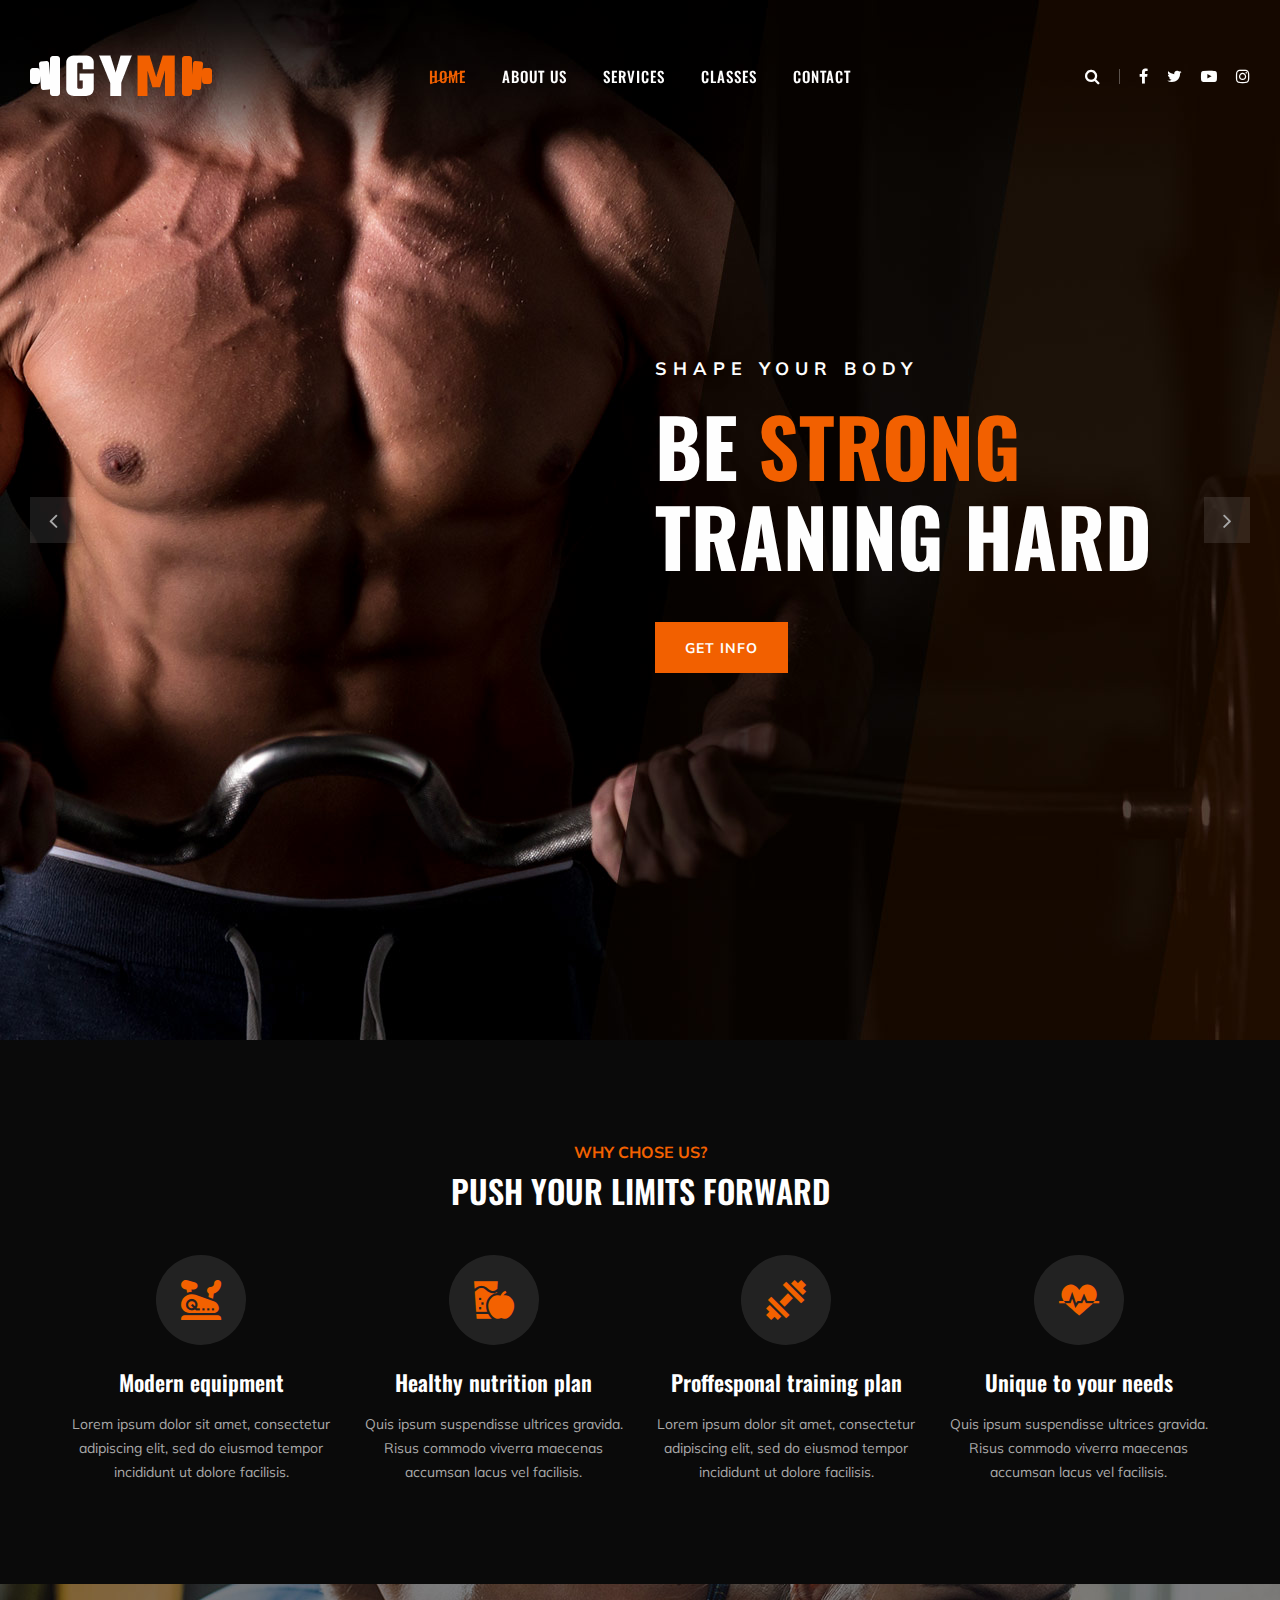
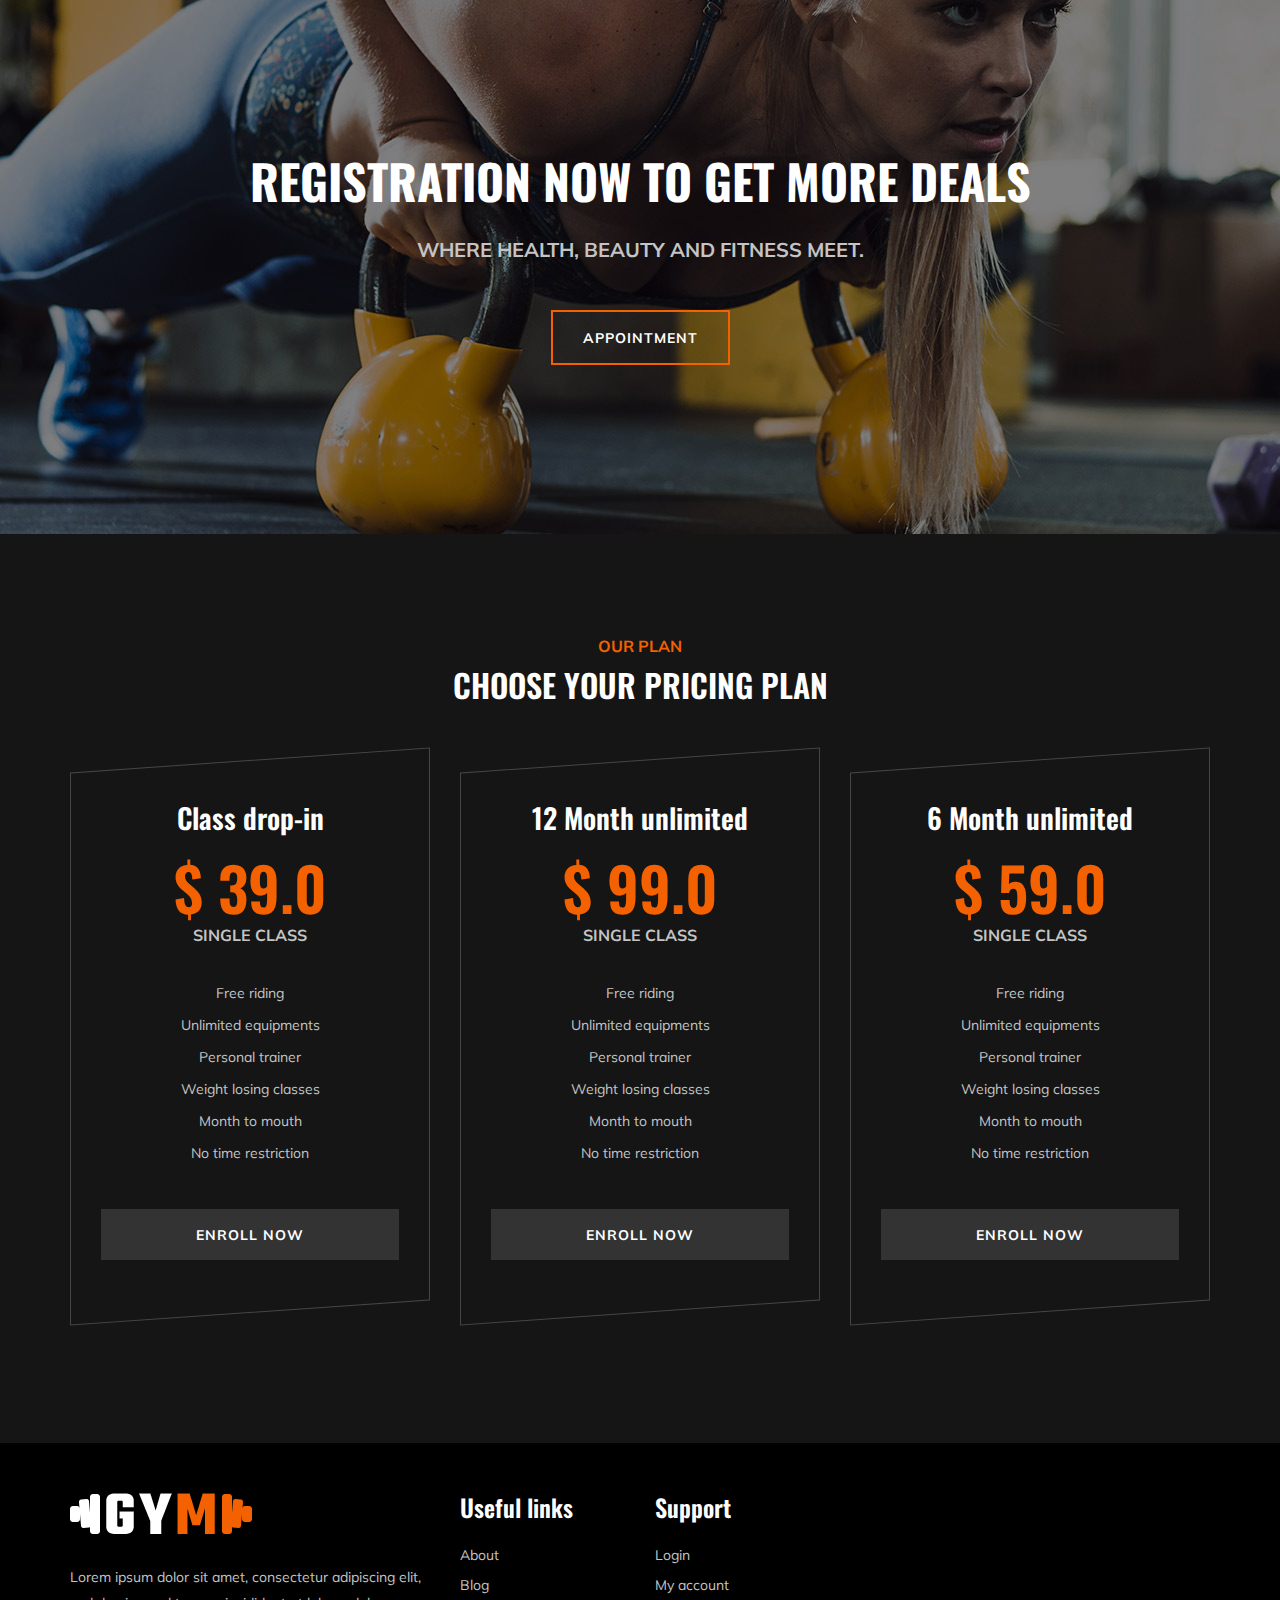
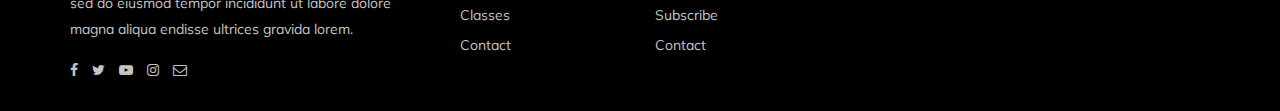
==== commit 51772a50: "Update index.html" ====
--- a/index.html
+++ b/index.html
@@ -7,7 +7,7 @@
     <meta name="keywords" content="Gym, unica, creative, html">
     <meta name="viewport" content="width=device-width, initial-scale=1.0">
     <meta http-equiv="X-UA-Compatible" content="ie=edge">
-    <title>SIM | Project</title>
+    <title>FCDS | GYM Project</title>
 
     <!-- Google Font -->
     <link href="https://fonts.googleapis.com/css?family=Muli:300,400,500,600,700,800,900&display=swap" rel="stylesheet">
@@ -330,4 +330,4 @@
 
 </body>
 
-</html>+</html>
